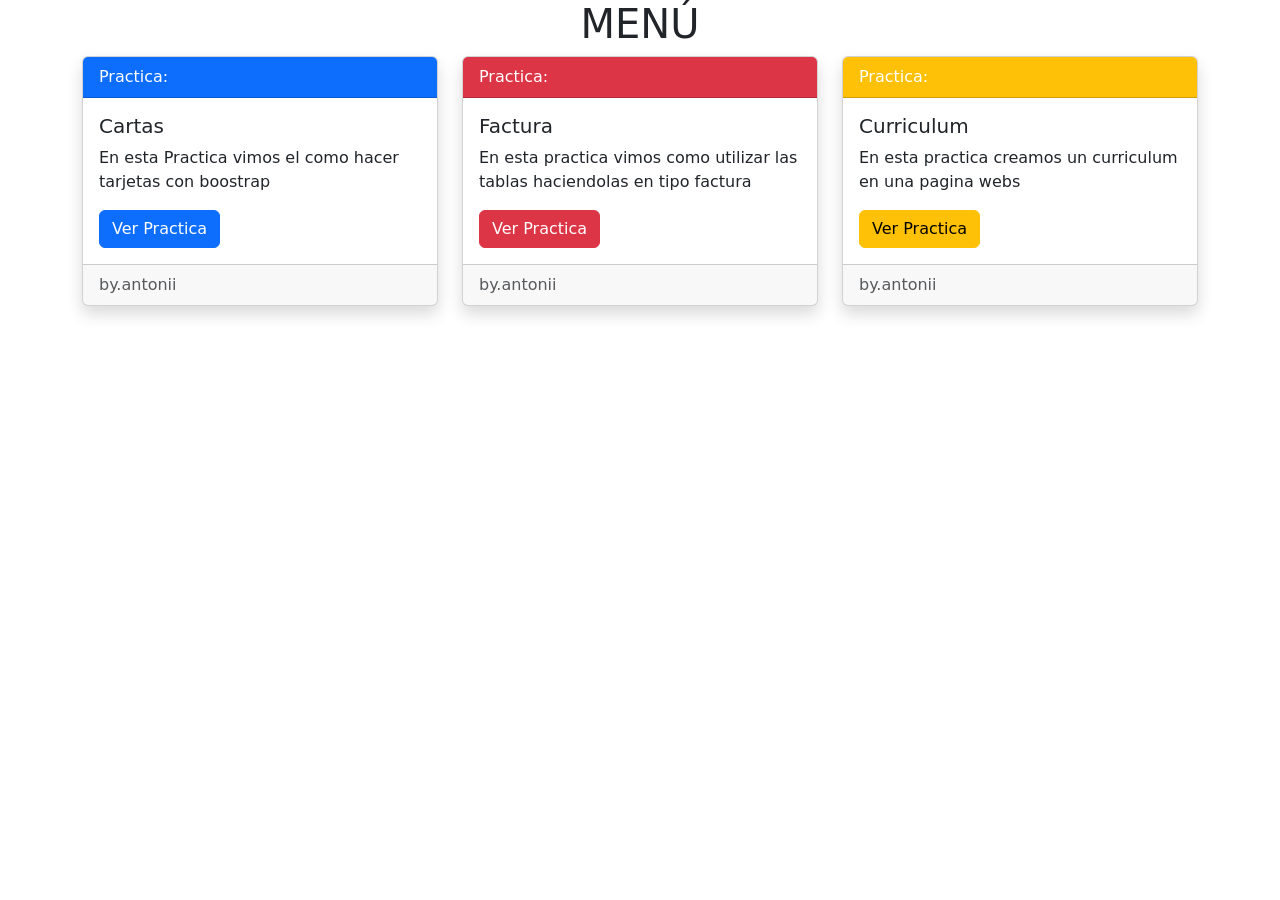
==== Index.html @ 3dae7b82 "Add files via upload" ====
<!DOCTYPE html>
<html lang="en">
<head>
    <meta charset="UTF-8">
    <meta name="viewport" content="width=device-width, initial-scale=1.0">
    <title>Card</title>

    <link rel="stylesheet" href="css/bootstrap.min.css">
</head>
<body>
    <div class="container">
        <h1 class="text-center">MENÚ</h1>
        <div class="row">
            <div class="col-4">

                 <div class="card shadow">
                     <div class="card-header bg-primary text-white">
                        Practica:
                    </div>

                    <div class="card-body">
                        <h5 class="card-title">Cartas</h5>
                        <p class="card-text">En esta Practica vimos el como hacer tarjetas con boostrap</p>
                     <a href="Card.html" class="btn btn-primary">Ver Practica</a>
                    </div>

                    <div class="card-footer">
                        <span class="text-muted">by.antonii</span>
                    </div>
                </div>

            </div>

             <div class="col-4">

                 <div class="card shadow">
                     <div class="card-header bg-danger text-white">
                        Practica:
                    </div>

                    <div class="card-body">
                    <h5 class="card-title">Factura</h5>
                    <p class="card-text">En esta practica vimos como utilizar las tablas haciendolas en tipo factura</p>
                     <a href="Factura.html" class="btn btn-danger">Ver Practica</a>
                    </div>

                    <div class="card-footer">
                        <span class="text-muted">by.antonii</span>
                    </div>
                </div>

            </div>

             <div class="col-4">

                 <div class="card shadow">
                     <div class="card-header bg-warning text-white">
                        Practica:
                    </div>

                    <div class="card-body">
                    <h5 class="card-title">Curriculum</h5>
                    <p class="card-text">En esta practica creamos un curriculum en una pagina webs</p>
                     <a href="Curriculum.html" class="btn btn-warning">Ver Practica</a>
                    </div>

                    <div class="card-footer">
                        <span class="text-muted">by.antonii</span>
                    </div>
                </div>

            </div>
        </div>    
    </div>

    <script src="js/bootstrap.bundle.min.js"></script>
</body>
</html>
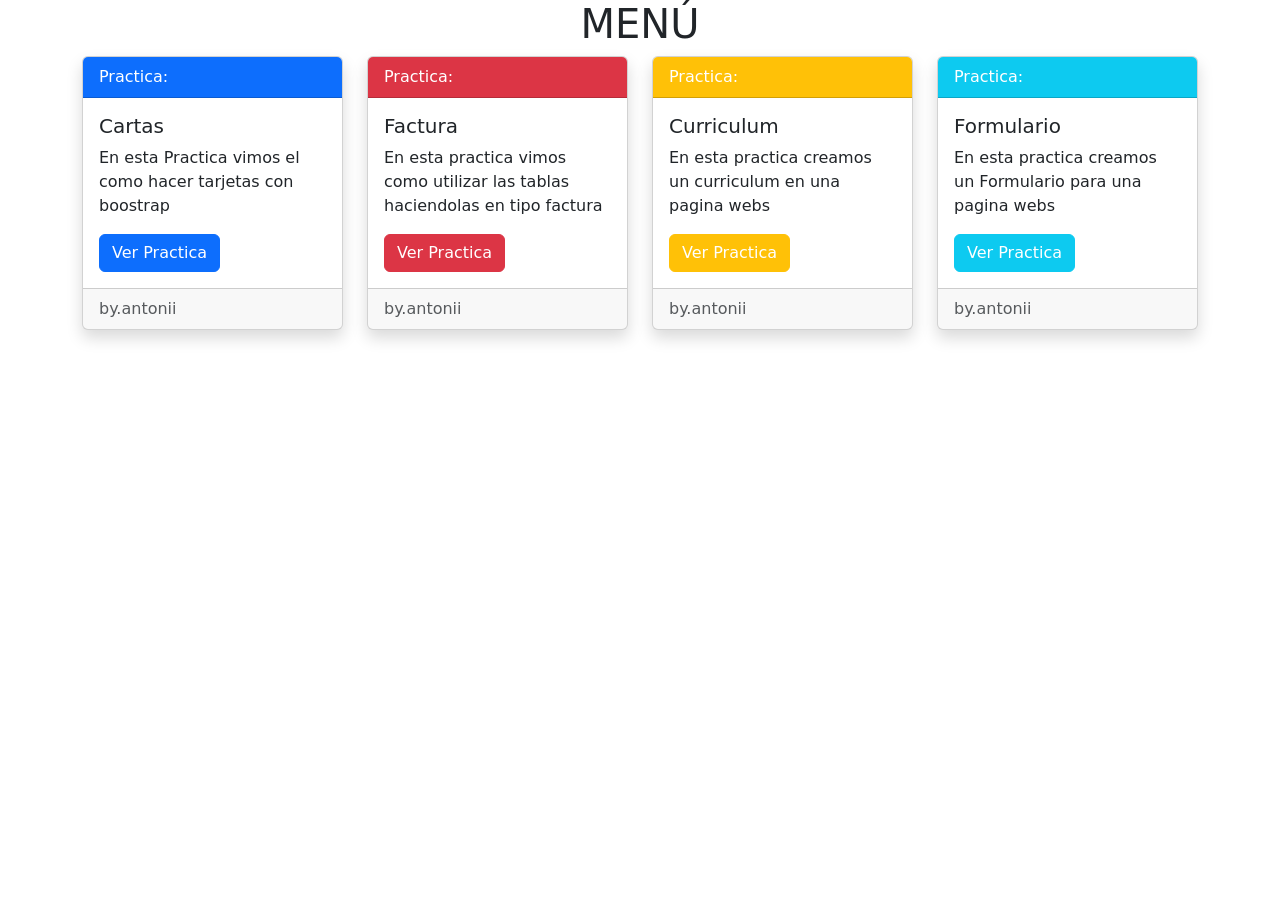
==== commit 8a17e4d5: "Update Index.html" ====
--- a/Index.html
+++ b/Index.html
@@ -11,7 +11,7 @@
     <div class="container">
         <h1 class="text-center">MENÚ</h1>
         <div class="row">
-            <div class="col-4">
+            <div class="col-3">
 
                  <div class="card shadow">
                      <div class="card-header bg-primary text-white">
@@ -31,7 +31,7 @@
 
             </div>
 
-             <div class="col-4">
+             <div class="col-3">
 
                  <div class="card shadow">
                      <div class="card-header bg-danger text-white">
@@ -51,7 +51,7 @@
 
             </div>
 
-             <div class="col-4">
+             <div class="col-3">
 
                  <div class="card shadow">
                      <div class="card-header bg-warning text-white">
@@ -61,18 +61,36 @@
                     <div class="card-body">
                     <h5 class="card-title">Curriculum</h5>
                     <p class="card-text">En esta practica creamos un curriculum en una pagina webs</p>
-                     <a href="Curriculum.html" class="btn btn-warning">Ver Practica</a>
+                     <a href="Curriculum.html" class="btn btn-warning text-white">Ver Practica</a>
                     </div>
 
                     <div class="card-footer">
                         <span class="text-muted">by.antonii</span>
                     </div>
                 </div>
+            </div>
 
+            <div class="col-3">
+
+                 <div class="card shadow">
+                     <div class="card-header bg-info text-white">
+                        Practica:
+                    </div>
+
+                    <div class="card-body">
+                    <h5 class="card-title">Formulario</h5>
+                    <p class="card-text">En esta practica creamos un Formulario para una pagina webs</p>
+                     <a href="Form.html" class="btn btn-info text-white">Ver Practica</a>
+                    </div>
+
+                    <div class="card-footer">
+                        <span class="text-muted">by.antonii</span>
+                 </div>
             </div>
+
         </div>    
     </div>
 
     <script src="js/bootstrap.bundle.min.js"></script>
 </body>
-</html>+</html>
